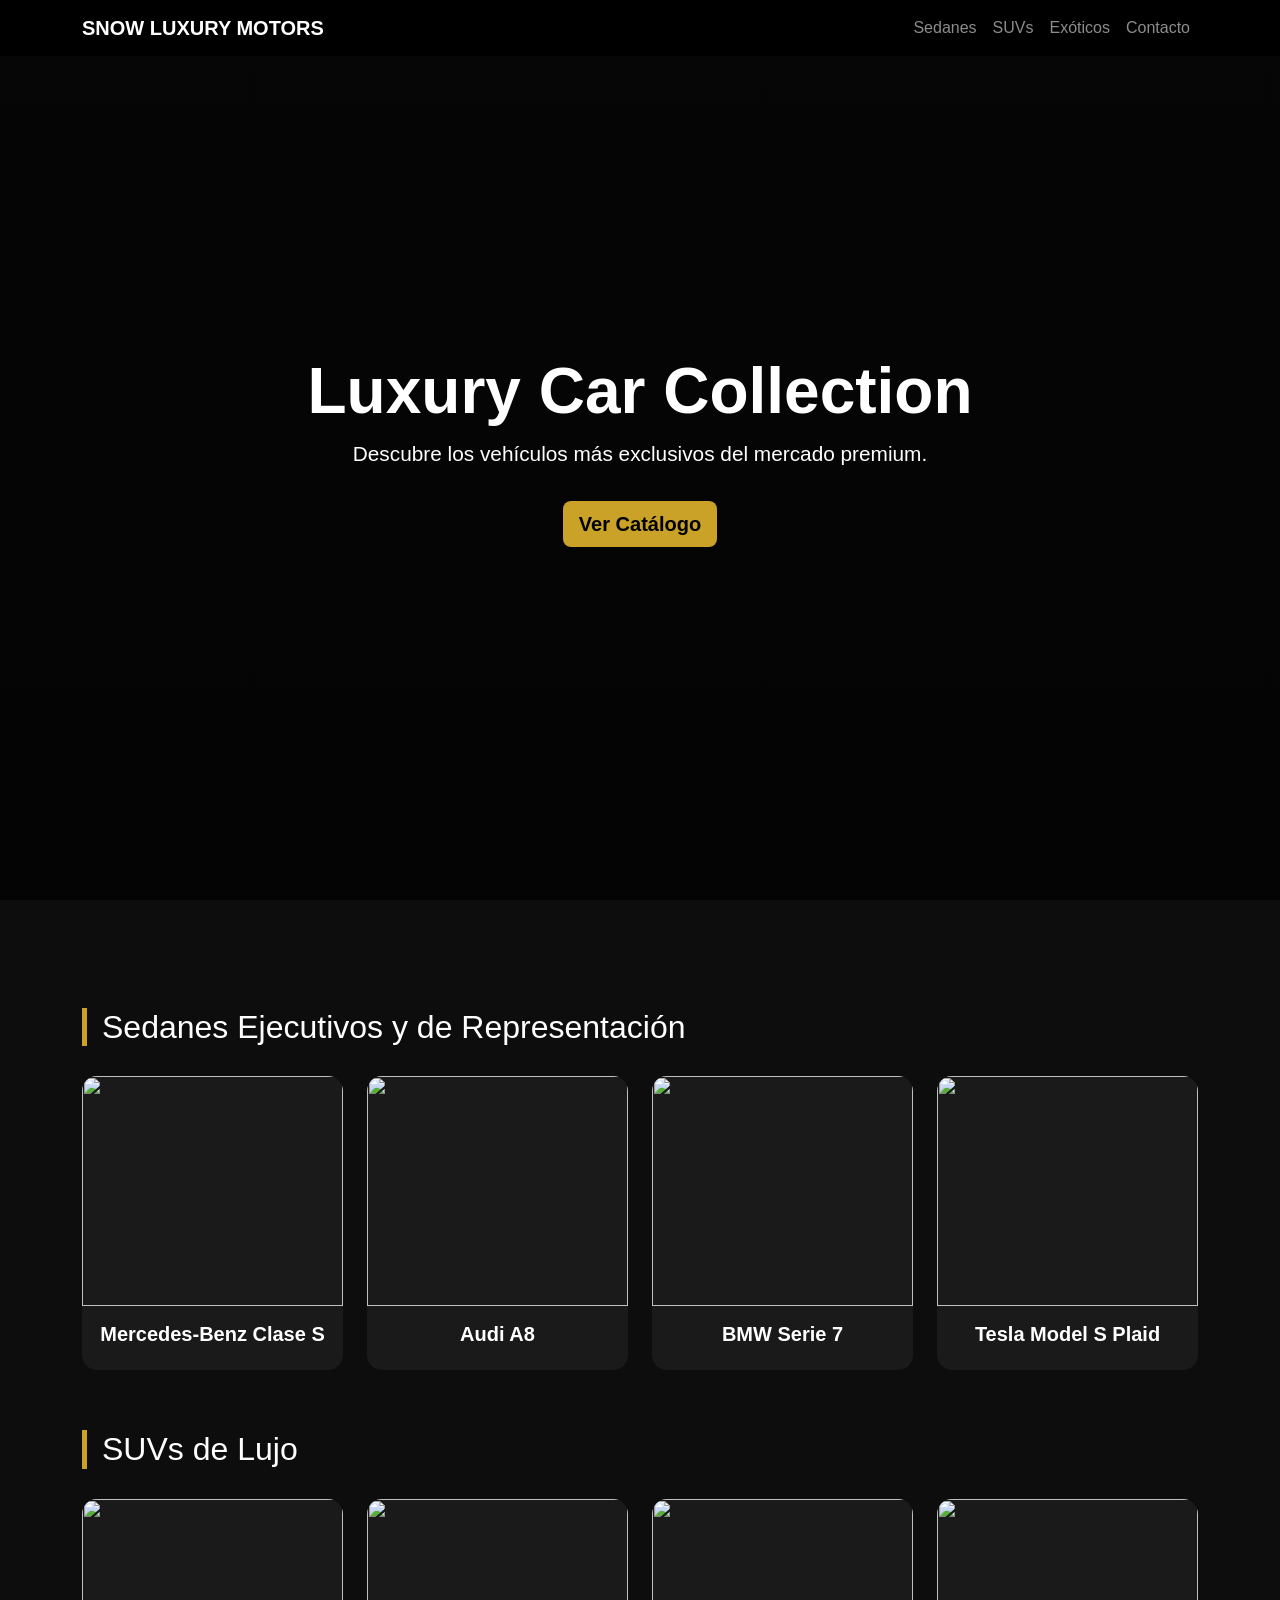
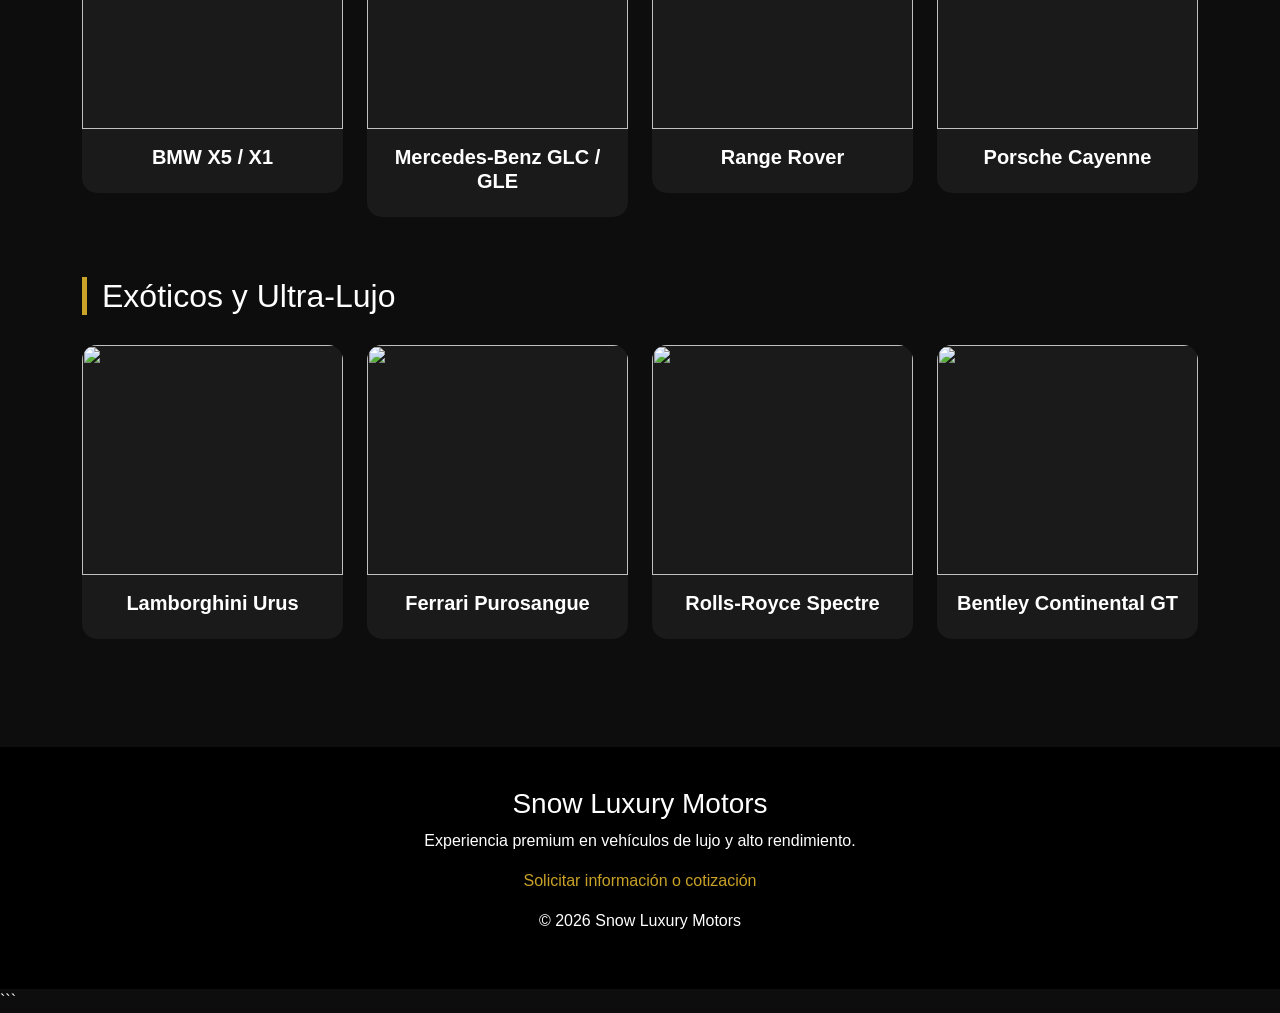
==== index.html @ 131506c4 "Add files via upload" ====
<!DOCTYPE html>
<html lang="es">
<head>

<meta charset="UTF-8">
<meta name="viewport" content="width=device-width, initial-scale=1.0">

<title>Snow Luxury Motors</title>

<link href="https://cdn.jsdelivr.net/npm/bootstrap@5.3.2/dist/css/bootstrap.min.css" rel="stylesheet">

<style>

body{
    background-color:#0d0d0d;
    color:white;
    font-family:Arial, Helvetica, sans-serif;
}

.navbar{
    background-color:#000 !important;
}

.hero{
    height:100vh;
    background:linear-gradient(rgba(0,0,0,.6),rgba(0,0,0,.7)),
    url('https://catalogoalejandro.blob.core.windows.net/img/1-Lamborghini-Urus-SE-review-2024.jpg');
    background-size:cover;
    background-position:center;
}

.hero h1{
    font-size:4rem;
    font-weight:bold;
}

.hero p{
    font-size:1.3rem;
}

.card{
    background-color:#1a1a1a;
    border:none;
    transition:0.3s;
    overflow:hidden;
    border-radius:15px;
}

.card:hover{
    transform:translateY(-8px);
    box-shadow:0 10px 25px rgba(255,255,255,0.15);
}

.card img{
    height:230px;
    object-fit:cover;
}

.card-title{
    color:white;
    font-weight:bold;
}

.btn-luxury{
    background-color:#c9a227;
    color:black;
    font-weight:bold;
    border:none;
}

.btn-luxury:hover{
    background-color:#e6be3a;
}

.section-title{
    border-left:5px solid #c9a227;
    padding-left:15px;
    margin-bottom:30px;
    margin-top:60px;
}

footer{
    background-color:black;
    padding:40px;
    margin-top:60px;
    text-align:center;
}

footer a{
    color:#c9a227;
    text-decoration:none;
}

</style>

</head>

<body>

<!-- NAVBAR -->

<nav class="navbar navbar-expand-lg navbar-dark fixed-top">
<div class="container">

<a class="navbar-brand fw-bold" href="#">
SNOW LUXURY MOTORS
</a>

<button class="navbar-toggler" type="button" data-bs-toggle="collapse" data-bs-target="#navbarNav">
<span class="navbar-toggler-icon"></span>
</button>

<div class="collapse navbar-collapse" id="navbarNav">

<ul class="navbar-nav ms-auto">

<li class="nav-item">
<a class="nav-link" href="#sedanes">Sedanes</a>
</li>

<li class="nav-item">
<a class="nav-link" href="#suvs">SUVs</a>
</li>

<li class="nav-item">
<a class="nav-link" href="#exoticos">Exóticos</a>
</li>

<li class="nav-item">
<a class="nav-link" href="#contacto">Contacto</a>
</li>

</ul>

</div>
</div>
</nav>

<!-- HERO -->

<section class="hero d-flex align-items-center text-center">

<div class="container">

<h1>Luxury Car Collection</h1>

<p>
Descubre los vehículos más exclusivos del mercado premium.
</p>

<a href="#sedanes" class="btn btn-luxury btn-lg mt-3">
Ver Catálogo
</a>

</div>

</section>

<!-- CONTENIDO -->

<div class="container py-5">

<!-- SEDANES -->

<h2 class="section-title" id="sedanes">
Sedanes Ejecutivos y de Representación
</h2>

<div class="row g-4">

<div class="col-md-3">
<div class="card">
<img src="https://catalogoalejandro.blob.core.windows.net/img/benz%20clase%20s.avif" class="card-img-top">
<div class="card-body text-center">
<h5 class="card-title">Mercedes-Benz Clase S</h5>
</div>
</div>
</div>

<div class="col-md-3">
<div class="card">
<img src="https://catalogoalejandro.blob.core.windows.net/img/2018_Audi_A8_50_TDi_Quattro_Automatic_3.0.jpg" class="card-img-top">
<div class="card-body text-center">
<h5 class="card-title">Audi A8</h5>
</div>
</div>
</div>

<div class="col-md-3">
<div class="card">
<img src="https://catalogoalejandro.blob.core.windows.net/img/bmw%20serie%207.jpg" class="card-img-top">
<div class="card-body text-center">
<h5 class="card-title">BMW Serie 7</h5>
</div>
</div>
</div>

<div class="col-md-3">
<div class="card">
<img src="https://catalogoalejandro.blob.core.windows.net/img/tesla-model-s-plaid-0-60-fastest-tesla.jpg" class="card-img-top">
<div class="card-body text-center">
<h5 class="card-title">Tesla Model S Plaid</h5>
</div>
</div>
</div>

</div>

<!-- SUVS -->

<h2 class="section-title" id="suvs">
SUVs de Lujo
</h2>

<div class="row g-4">

<div class="col-md-3">
<div class="card">
<img src="https://catalogoalejandro.blob.core.windows.net/img/bmw%20serie%207.jpg" class="card-img-top">
<div class="card-body text-center">
<h5 class="card-title">BMW X5 / X1</h5>
</div>
</div>
</div>

<div class="col-md-3">
<div class="card">
<img src="https://catalogoalejandro.blob.core.windows.net/img/mercedes-clase-glc-coupe-644eae34bdb53.webp" class="card-img-top">
<div class="card-body text-center">
<h5 class="card-title">Mercedes-Benz GLC / GLE</h5>
</div>
</div>
</div>

<div class="col-md-3">
<div class="card">
<img src="https://catalogoalejandro.blob.core.windows.net/img/1200_900.jpg" class="card-img-top">
<div class="card-body text-center">
<h5 class="card-title">Range Rover</h5>
</div>
</div>
</div>

<div class="col-md-3">
<div class="card">
<img src="https://catalogoalejandro.blob.core.windows.net/img/cayenne.webp" class="card-img-top">
<div class="card-body text-center">
<h5 class="card-title">Porsche Cayenne</h5>
</div>
</div>
</div>

</div>

<!-- EXOTICOS -->

<h2 class="section-title" id="exoticos">
Exóticos y Ultra-Lujo
</h2>

<div class="row g-4">

<div class="col-md-3">
<div class="card">
<img src="https://catalogoalejandro.blob.core.windows.net/img/1-Lamborghini-Urus-SE-review-2024.jpg" class="card-img-top">
<div class="card-body text-center">
<h5 class="card-title">Lamborghini Urus</h5>
</div>
</div>
</div>

<div class="col-md-3">
<div class="card">
<img src="https://catalogoalejandro.blob.core.windows.net/img/Ferrari_Purosangue_DSC_7007.jpg" class="card-img-top">
<div class="card-body text-center">
<h5 class="card-title">Ferrari Purosangue</h5>
</div>
</div>
</div>

<div class="col-md-3">
<div class="card">
<img src="https://catalogoalejandro.blob.core.windows.net/img/bentley.jpg" class="card-img-top">
<div class="card-body text-center">
<h5 class="card-title">Rolls-Royce Spectre</h5>
</div>
</div>
</div>

<div class="col-md-3">
<div class="card">
<img src="https://catalogoalejandro.blob.core.windows.net/img/bentley.jpg" class="card-img-top">
<div class="card-body text-center">
<h5 class="card-title">Bentley Continental GT</h5>
</div>
</div>
</div>

</div>

</div>

<!-- CONTACTO -->

<footer id="contacto">

<h3>Snow Luxury Motors</h3>

<p>
Experiencia premium en vehículos de lujo y alto rendimiento.
</p>

<p>
<a href="AQUI_PEGA_TU_LINK_DE_MICROSOFT_FORMS" target="_blank">
Solicitar información o cotización
</a>
</p>

<p>
© 2026 Snow Luxury Motors
</p>

</footer>

<script src="https://cdn.jsdelivr.net/npm/bootstrap@5.3.2/dist/js/bootstrap.bundle.min.js"></script>

</body>
</html>
```
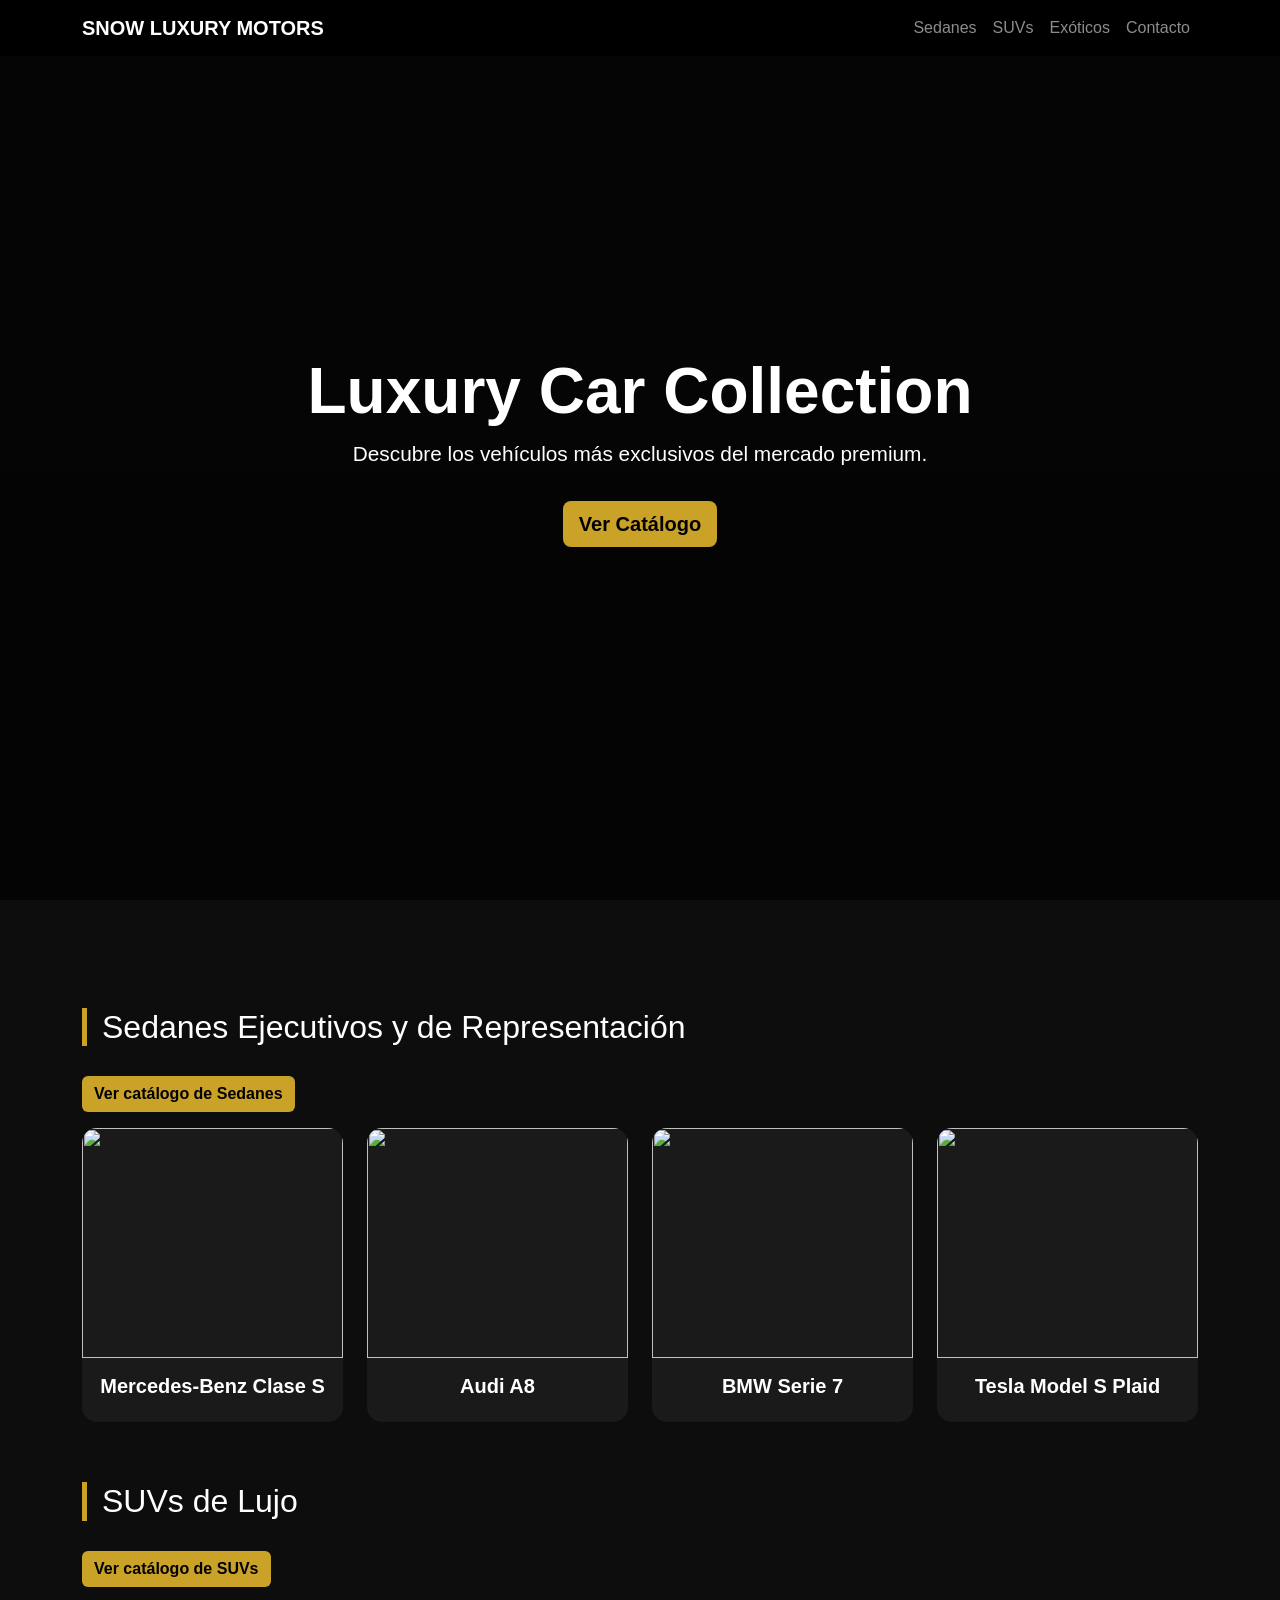
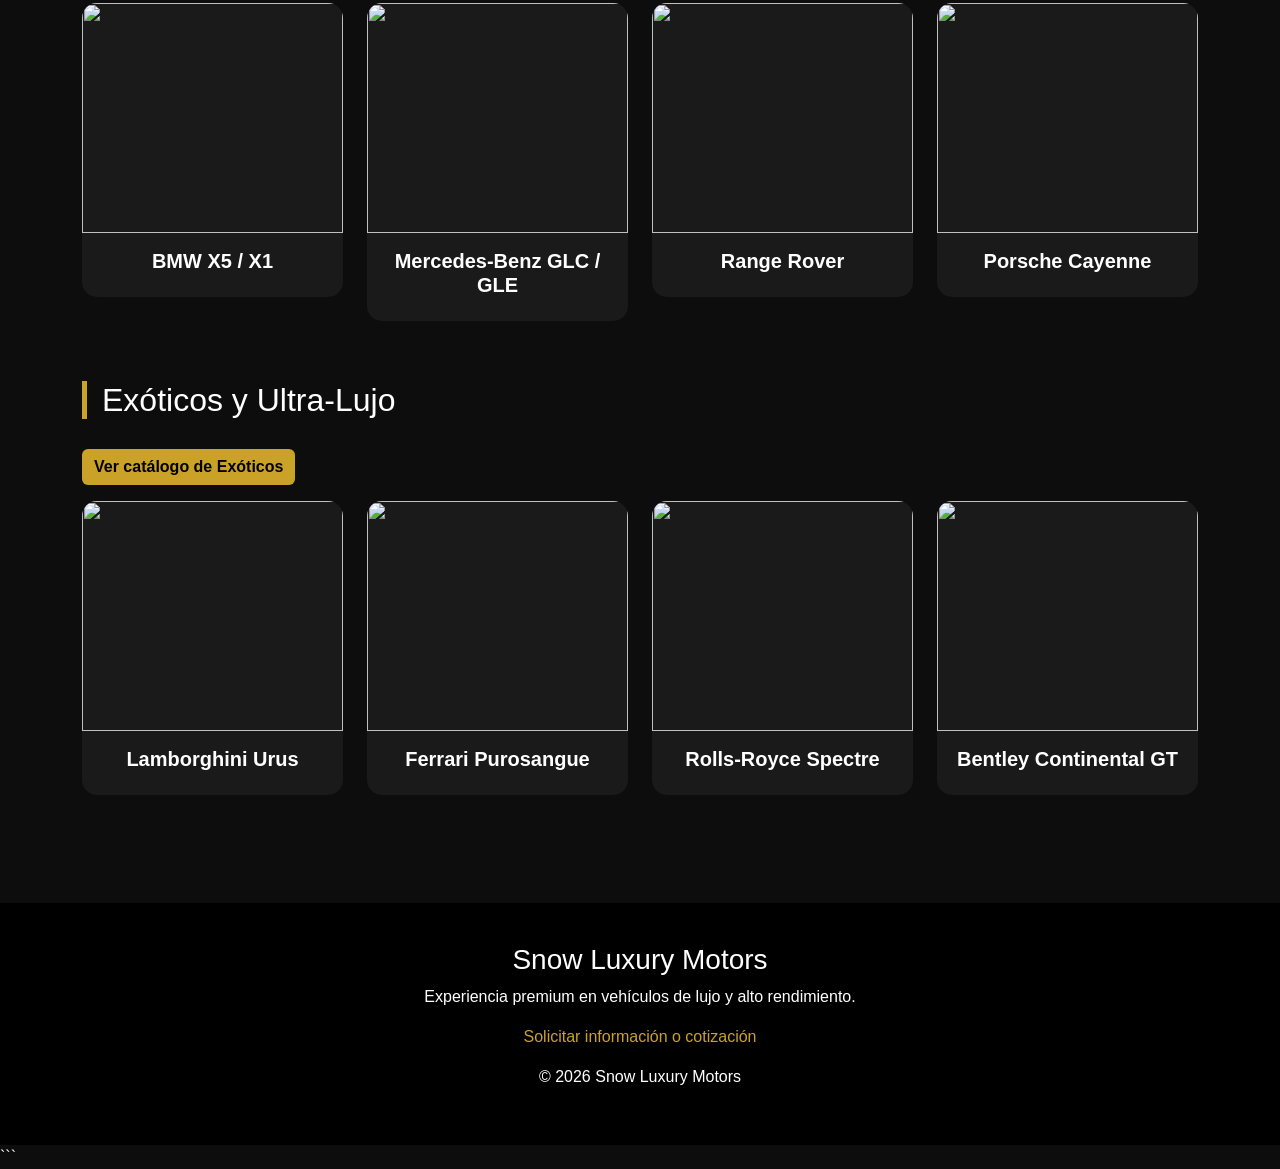
==== commit 07d38d53: "Update index.html" ====
--- a/index.html
+++ b/index.html
@@ -165,7 +165,9 @@
 <h2 class="section-title" id="sedanes">
 Sedanes Ejecutivos y de Representación
 </h2>
-
+<a href="sedanes.html" class="btn btn-luxury mb-3">
+Ver catálogo de Sedanes
+</a>
 <div class="row g-4">
 
 <div class="col-md-3">
@@ -211,7 +213,9 @@
 <h2 class="section-title" id="suvs">
 SUVs de Lujo
 </h2>
-
+<a href="suvs.html" class="btn btn-luxury mb-3">
+Ver catálogo de SUVs
+</a>
 <div class="row g-4">
 
 <div class="col-md-3">
@@ -257,7 +261,9 @@
 <h2 class="section-title" id="exoticos">
 Exóticos y Ultra-Lujo
 </h2>
-
+<a href="exoticos.html" class="btn btn-luxury mb-3">
+Ver catálogo de Exóticos
+</a>
 <div class="row g-4">
 
 <div class="col-md-3">
@@ -311,7 +317,7 @@
 </p>
 
 <p>
-<a href="AQUI_PEGA_TU_LINK_DE_MICROSOFT_FORMS" target="_blank">
+<a href="https://forms.office.com/Pages/ResponsePage.aspx?id=_eeS24nuHUm_P6918HPgzzTfjUJiKmpIr4D8my8mb51URFo0TkpaU0YzNExJOVdPVU44S0o3MjVCRS4u" target="_blank">
 Solicitar información o cotización
 </a>
 </p>
@@ -326,4 +332,4 @@
 
 </body>
 </html>
-```+```
